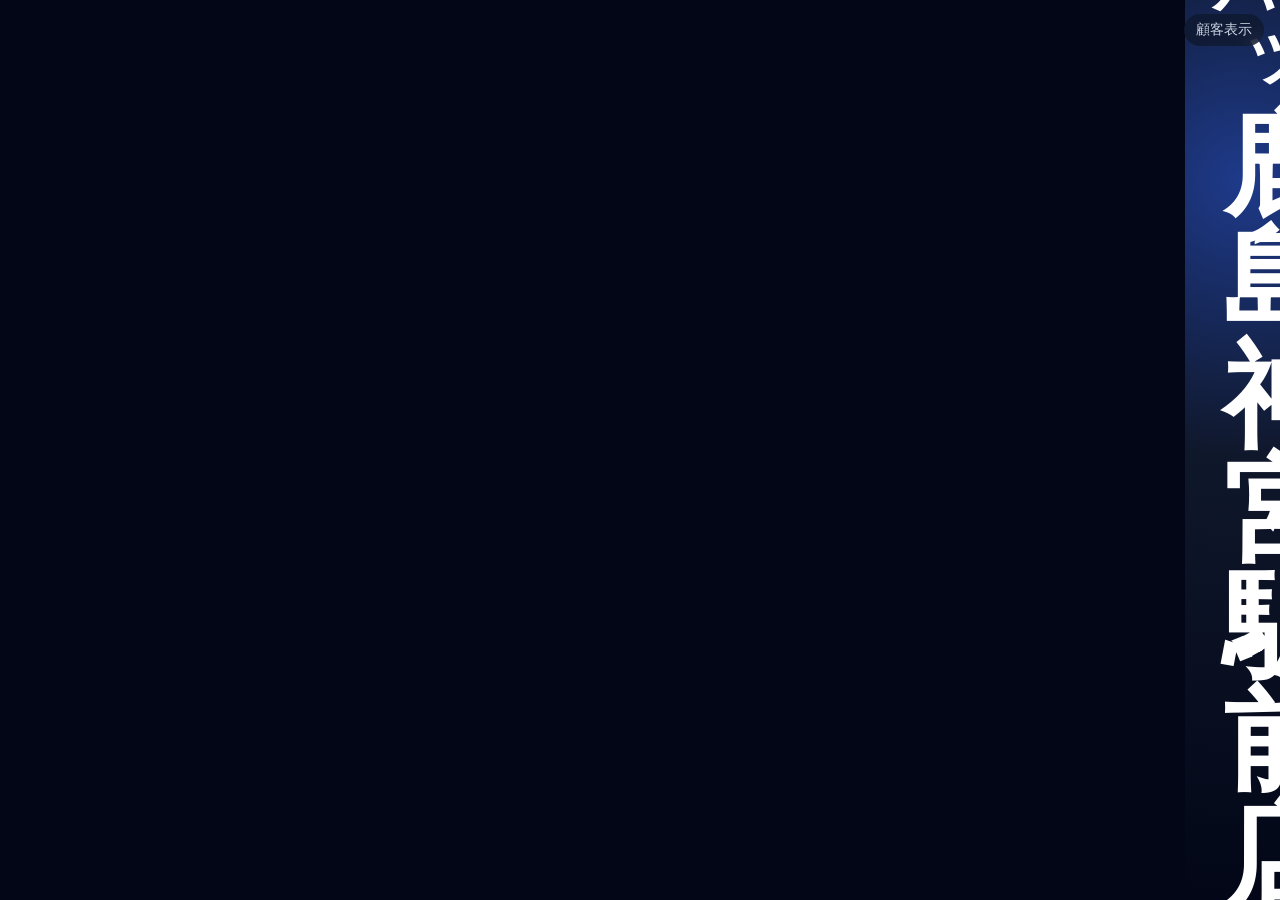
==== customer.html @ 401c91ed "Add files via upload" ====
<!doctype html>
<html lang="ja">
<head>
  <meta charset="utf-8" />
  <meta name="viewport" content="width=device-width, initial-scale=1, viewport-fit=cover, user-scalable=no" />
  <meta name="theme-color" content="#020617" />
  <meta name="apple-mobile-web-app-capable" content="yes" />
  <meta name="apple-mobile-web-app-status-bar-style" content="black-translucent" />
  <title>鹿島ハイツ 鹿島神宮駅前店 顧客表示</title>
  <link rel="stylesheet" href="customer.css?v=21" />
</head>
<body>
  <main class="customer-shell">
    <section id="standbyView" class="customer-view active">
      <video id="adVideo" class="ad-video" muted playsinline autoplay loop hidden></video>
      <div id="standbyFallback" class="standby-fallback">
        <div class="standby-mark">KASHIMA HEIGHTS</div>
        <h1><span class="standby-title-small">鹿島ハイツ</span><span class="standby-title-main">鹿島神宮駅前店</span></h1>
        <p>ご注文をお待ちしています</p>
      </div>
    </section>

    <section id="orderView" class="customer-view order-view">
      <div class="customer-headline">ご注文内容</div>
      <div id="customerItems" class="customer-items"></div>
      <div class="customer-total-row"><span>合計</span><strong id="customerTotal">¥0</strong></div>
      <div class="customer-payment-row">お支払い：<strong id="customerPayment">現金</strong></div>
      <div id="customerCashInfo" class="customer-cash-info" hidden>
        <div class="customer-cash-box"><span>お預かり</span><strong id="customerTendered">¥0</strong></div>
        <div class="customer-cash-box"><span>お釣り</span><strong id="customerChange">¥0</strong></div>
      </div>
    </section>

    <section id="completeView" class="customer-view complete-view">
      <div class="complete-check">✓</div>
      <div class="complete-title">お会計ありがとうございました</div>
      <div class="complete-order-label">受付番号</div>
      <div id="completeOrderNo" class="complete-order-no">---</div>
      <div id="completePayment" class="complete-payment"></div>
      <div id="completeChange" class="complete-change"></div>
      <div class="complete-note">商品受け渡しまでお待ちください</div>
    </section>

    <div id="connectionBadge" class="connection-badge">顧客表示</div>
  </main>
  <script src="customer.js?v=21"></script>
</body>
</html>
---- customer.css ----
*{box-sizing:border-box}html,body{margin:0;width:100%;height:100%;background:#020617;font-family:-apple-system,BlinkMacSystemFont,"Hiragino Sans","Yu Gothic",sans-serif;color:#fff;overflow:hidden}.customer-shell{position:relative;width:100vw;height:100vh;background:#020617}.customer-view{position:absolute;inset:0;display:none}.customer-view.active{display:flex}.standby-fallback{width:100%;height:100%;display:flex;flex-direction:column;align-items:center;justify-content:center;background:radial-gradient(circle at 30% 20%,#1e3a8a 0,#0f172a 38%,#020617 100%);text-align:center}.standby-mark{font-size:clamp(18px,2.2vw,34px);letter-spacing:.3em;color:#93c5fd;font-weight:800;margin-bottom:20px}.standby-fallback h1{font-size:clamp(58px,10vw,150px);margin:0;line-height:1;font-weight:950}.standby-fallback p{font-size:clamp(24px,3vw,48px);margin:28px 0 0;color:#cbd5e1;font-weight:700}#standbyView{align-items:center;justify-content:center;overflow:hidden;background:#020617}
.ad-video{display:block;width:100%;height:100%;max-width:100%;max-height:100%;flex:0 0 auto;object-fit:contain;background:#020617}.order-view{padding:4vh 5vw;flex-direction:column;background:linear-gradient(180deg,#0f172a 0%,#111827 100%)}.customer-headline{font-size:clamp(34px,4.6vw,72px);font-weight:950;border-bottom:3px solid rgba(255,255,255,.2);padding-bottom:18px}.customer-items{display:grid;gap:14px;margin-top:22px;flex:1;align-content:start}.customer-item{display:grid;grid-template-columns:1fr auto auto;gap:24px;align-items:center;font-size:clamp(26px,3.6vw,54px);padding:10px 0}.customer-item-name{font-weight:850}.customer-item-qty{font-weight:800;color:#cbd5e1}.customer-item-sub{font-weight:950;min-width:7ch;text-align:right}.customer-total-row{display:flex;justify-content:space-between;align-items:flex-end;border-top:4px solid #fff;padding-top:18px;font-size:clamp(34px,5vw,76px);font-weight:900}.customer-total-row strong{font-size:clamp(54px,8vw,122px);line-height:.95}.customer-payment-row{margin-top:12px;font-size:clamp(22px,2.8vw,42px);color:#cbd5e1;text-align:right}.customer-payment-row strong{color:#fff}.complete-view{flex-direction:column;align-items:center;justify-content:center;background:radial-gradient(circle at center,#14532d 0,#052e16 48%,#020617 100%);text-align:center}.complete-check{width:110px;height:110px;border-radius:999px;background:#dcfce7;color:#166534;display:grid;place-items:center;font-size:72px;font-weight:950;margin-bottom:20px}.complete-title{font-size:clamp(34px,4.6vw,70px);font-weight:950}.complete-order-label{font-size:clamp(20px,2.5vw,36px);color:#bbf7d0;margin-top:30px}.complete-order-no{font-size:clamp(100px,16vw,230px);font-weight:1000;line-height:.9}.complete-payment,.complete-change{font-size:clamp(22px,2.8vw,42px);margin-top:16px}.complete-note{font-size:clamp(24px,3.2vw,48px);margin-top:28px;color:#dcfce7;font-weight:800}.connection-badge{position:absolute;right:16px;top:14px;padding:7px 12px;border-radius:999px;background:rgba(15,23,42,.72);backdrop-filter:blur(8px);font-size:14px;color:#cbd5e1}

.standby-fallback h1{display:flex;flex-direction:column;align-items:center;gap:.12em;}
.standby-title-small{font-size:clamp(34px,4.8vw,72px);line-height:1.1;font-weight:800;letter-spacing:.06em;}
.standby-title-main{font-size:clamp(58px,9vw,128px);line-height:1;font-weight:950;}
.customer-cash-info{display:grid;grid-template-columns:1fr 1fr;gap:18px;margin-top:18px;}
.customer-cash-box{background:rgba(255,255,255,.08);border:1px solid rgba(255,255,255,.14);border-radius:18px;padding:18px 22px;display:flex;justify-content:space-between;align-items:flex-end;font-size:clamp(20px,2.3vw,34px);color:#cbd5e1;}
.customer-cash-box strong{font-size:clamp(30px,3.5vw,54px);color:#fff;line-height:1;}
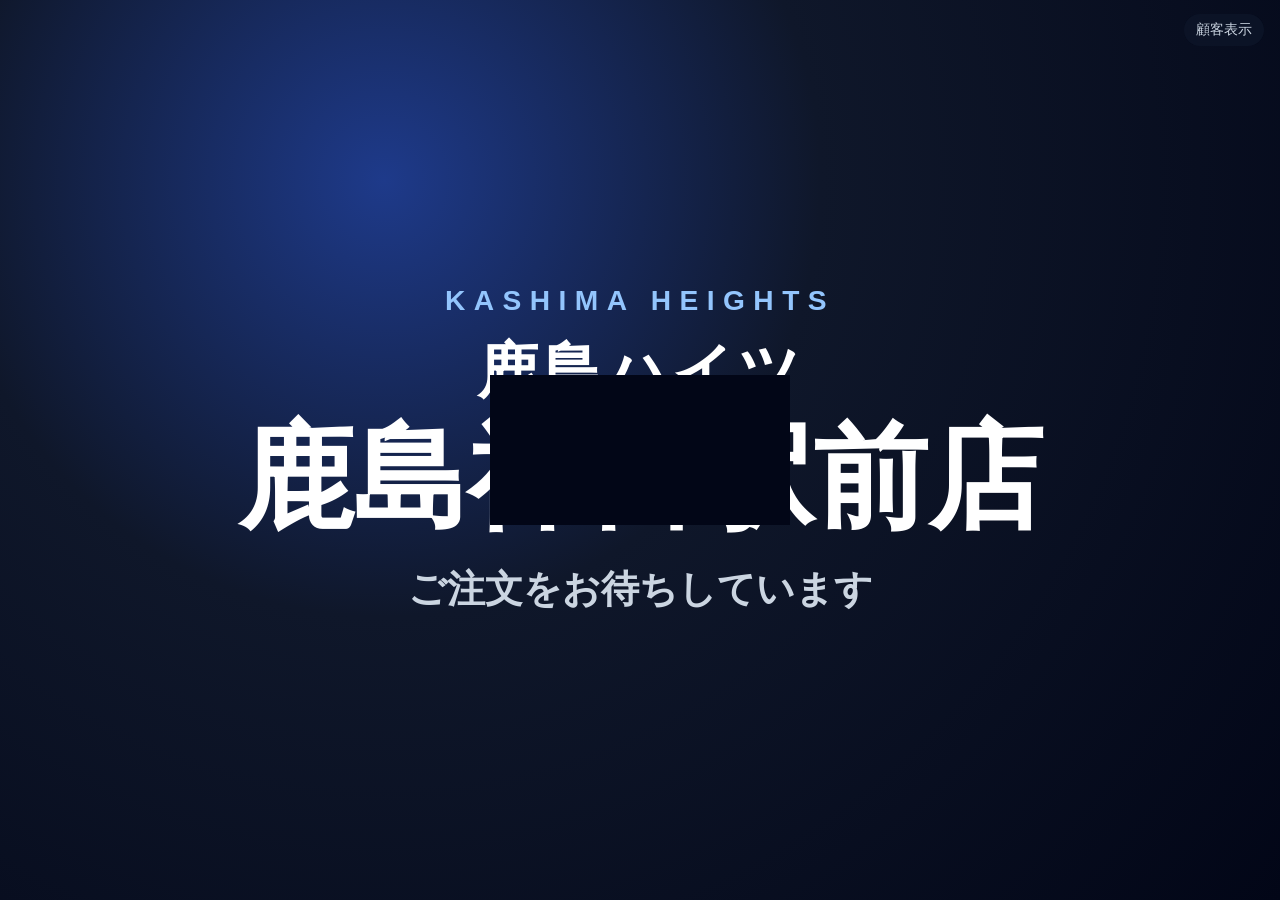
==== commit 86f59474: "Add files via upload" ====
--- a/customer.html
+++ b/customer.html
@@ -7,7 +7,7 @@
   <meta name="apple-mobile-web-app-capable" content="yes" />
   <meta name="apple-mobile-web-app-status-bar-style" content="black-translucent" />
   <title>鹿島ハイツ 鹿島神宮駅前店 顧客表示</title>
-  <link rel="stylesheet" href="customer.css?v=21" />
+  <link rel="stylesheet" href="customer.css?v=23" />
 </head>
 <body>
   <main class="customer-shell">
@@ -43,6 +43,6 @@
 
     <div id="connectionBadge" class="connection-badge">顧客表示</div>
   </main>
-  <script src="customer.js?v=21"></script>
+  <script src="customer.js?v=23"></script>
 </body>
 </html>
--- a/customer.css
+++ b/customer.css
@@ -1,5 +1,5 @@
-*{box-sizing:border-box}html,body{margin:0;width:100%;height:100%;background:#020617;font-family:-apple-system,BlinkMacSystemFont,"Hiragino Sans","Yu Gothic",sans-serif;color:#fff;overflow:hidden}.customer-shell{position:relative;width:100vw;height:100vh;background:#020617}.customer-view{position:absolute;inset:0;display:none}.customer-view.active{display:flex}.standby-fallback{width:100%;height:100%;display:flex;flex-direction:column;align-items:center;justify-content:center;background:radial-gradient(circle at 30% 20%,#1e3a8a 0,#0f172a 38%,#020617 100%);text-align:center}.standby-mark{font-size:clamp(18px,2.2vw,34px);letter-spacing:.3em;color:#93c5fd;font-weight:800;margin-bottom:20px}.standby-fallback h1{font-size:clamp(58px,10vw,150px);margin:0;line-height:1;font-weight:950}.standby-fallback p{font-size:clamp(24px,3vw,48px);margin:28px 0 0;color:#cbd5e1;font-weight:700}#standbyView{align-items:center;justify-content:center;overflow:hidden;background:#020617}
-.ad-video{display:block;width:100%;height:100%;max-width:100%;max-height:100%;flex:0 0 auto;object-fit:contain;background:#020617}.order-view{padding:4vh 5vw;flex-direction:column;background:linear-gradient(180deg,#0f172a 0%,#111827 100%)}.customer-headline{font-size:clamp(34px,4.6vw,72px);font-weight:950;border-bottom:3px solid rgba(255,255,255,.2);padding-bottom:18px}.customer-items{display:grid;gap:14px;margin-top:22px;flex:1;align-content:start}.customer-item{display:grid;grid-template-columns:1fr auto auto;gap:24px;align-items:center;font-size:clamp(26px,3.6vw,54px);padding:10px 0}.customer-item-name{font-weight:850}.customer-item-qty{font-weight:800;color:#cbd5e1}.customer-item-sub{font-weight:950;min-width:7ch;text-align:right}.customer-total-row{display:flex;justify-content:space-between;align-items:flex-end;border-top:4px solid #fff;padding-top:18px;font-size:clamp(34px,5vw,76px);font-weight:900}.customer-total-row strong{font-size:clamp(54px,8vw,122px);line-height:.95}.customer-payment-row{margin-top:12px;font-size:clamp(22px,2.8vw,42px);color:#cbd5e1;text-align:right}.customer-payment-row strong{color:#fff}.complete-view{flex-direction:column;align-items:center;justify-content:center;background:radial-gradient(circle at center,#14532d 0,#052e16 48%,#020617 100%);text-align:center}.complete-check{width:110px;height:110px;border-radius:999px;background:#dcfce7;color:#166534;display:grid;place-items:center;font-size:72px;font-weight:950;margin-bottom:20px}.complete-title{font-size:clamp(34px,4.6vw,70px);font-weight:950}.complete-order-label{font-size:clamp(20px,2.5vw,36px);color:#bbf7d0;margin-top:30px}.complete-order-no{font-size:clamp(100px,16vw,230px);font-weight:1000;line-height:.9}.complete-payment,.complete-change{font-size:clamp(22px,2.8vw,42px);margin-top:16px}.complete-note{font-size:clamp(24px,3.2vw,48px);margin-top:28px;color:#dcfce7;font-weight:800}.connection-badge{position:absolute;right:16px;top:14px;padding:7px 12px;border-radius:999px;background:rgba(15,23,42,.72);backdrop-filter:blur(8px);font-size:14px;color:#cbd5e1}
+*{box-sizing:border-box}html,body{margin:0;width:100%;height:100%;background:#020617;font-family:-apple-system,BlinkMacSystemFont,"Hiragino Sans","Yu Gothic",sans-serif;color:#fff;overflow:hidden}.customer-shell{position:fixed;inset:0;width:auto;height:auto;background:#020617}.customer-view{position:absolute;inset:0;display:none}.customer-view.active{display:flex}.standby-fallback{width:100%;height:100%;display:flex;flex-direction:column;align-items:center;justify-content:center;background:radial-gradient(circle at 30% 20%,#1e3a8a 0,#0f172a 38%,#020617 100%);text-align:center}.standby-mark{font-size:clamp(18px,2.2vw,34px);letter-spacing:.3em;color:#93c5fd;font-weight:800;margin-bottom:20px}.standby-fallback h1{font-size:clamp(58px,10vw,150px);margin:0;line-height:1;font-weight:950}.standby-fallback p{font-size:clamp(24px,3vw,48px);margin:28px 0 0;color:#cbd5e1;font-weight:700}#standbyView{align-items:center;justify-content:center;overflow:hidden;background:#020617}
+.ad-video{display:block;position:absolute;left:50%;top:50%;transform:translate(-50%,-50%);width:auto;height:auto;max-width:none;max-height:none;object-fit:contain;background:#020617}.order-view{padding:4vh 5vw;flex-direction:column;background:linear-gradient(180deg,#0f172a 0%,#111827 100%)}.customer-headline{font-size:clamp(34px,4.6vw,72px);font-weight:950;border-bottom:3px solid rgba(255,255,255,.2);padding-bottom:18px}.customer-items{display:grid;gap:14px;margin-top:22px;flex:1;align-content:start}.customer-item{display:grid;grid-template-columns:1fr auto auto;gap:24px;align-items:center;font-size:clamp(26px,3.6vw,54px);padding:10px 0}.customer-item-name{font-weight:850}.customer-item-qty{font-weight:800;color:#cbd5e1}.customer-item-sub{font-weight:950;min-width:7ch;text-align:right}.customer-total-row{display:flex;justify-content:space-between;align-items:flex-end;border-top:4px solid #fff;padding-top:18px;font-size:clamp(34px,5vw,76px);font-weight:900}.customer-total-row strong{font-size:clamp(54px,8vw,122px);line-height:.95}.customer-payment-row{margin-top:12px;font-size:clamp(22px,2.8vw,42px);color:#cbd5e1;text-align:right}.customer-payment-row strong{color:#fff}.complete-view{flex-direction:column;align-items:center;justify-content:center;background:radial-gradient(circle at center,#14532d 0,#052e16 48%,#020617 100%);text-align:center}.complete-check{width:110px;height:110px;border-radius:999px;background:#dcfce7;color:#166534;display:grid;place-items:center;font-size:72px;font-weight:950;margin-bottom:20px}.complete-title{font-size:clamp(34px,4.6vw,70px);font-weight:950}.complete-order-label{font-size:clamp(20px,2.5vw,36px);color:#bbf7d0;margin-top:30px}.complete-order-no{font-size:clamp(100px,16vw,230px);font-weight:1000;line-height:.9}.complete-payment,.complete-change{font-size:clamp(22px,2.8vw,42px);margin-top:16px}.complete-note{font-size:clamp(24px,3.2vw,48px);margin-top:28px;color:#dcfce7;font-weight:800}.connection-badge{position:absolute;right:16px;top:14px;padding:7px 12px;border-radius:999px;background:rgba(15,23,42,.72);backdrop-filter:blur(8px);font-size:14px;color:#cbd5e1}
 
 .standby-fallback h1{display:flex;flex-direction:column;align-items:center;gap:.12em;}
 .standby-title-small{font-size:clamp(34px,4.8vw,72px);line-height:1.1;font-weight:800;letter-spacing:.06em;}
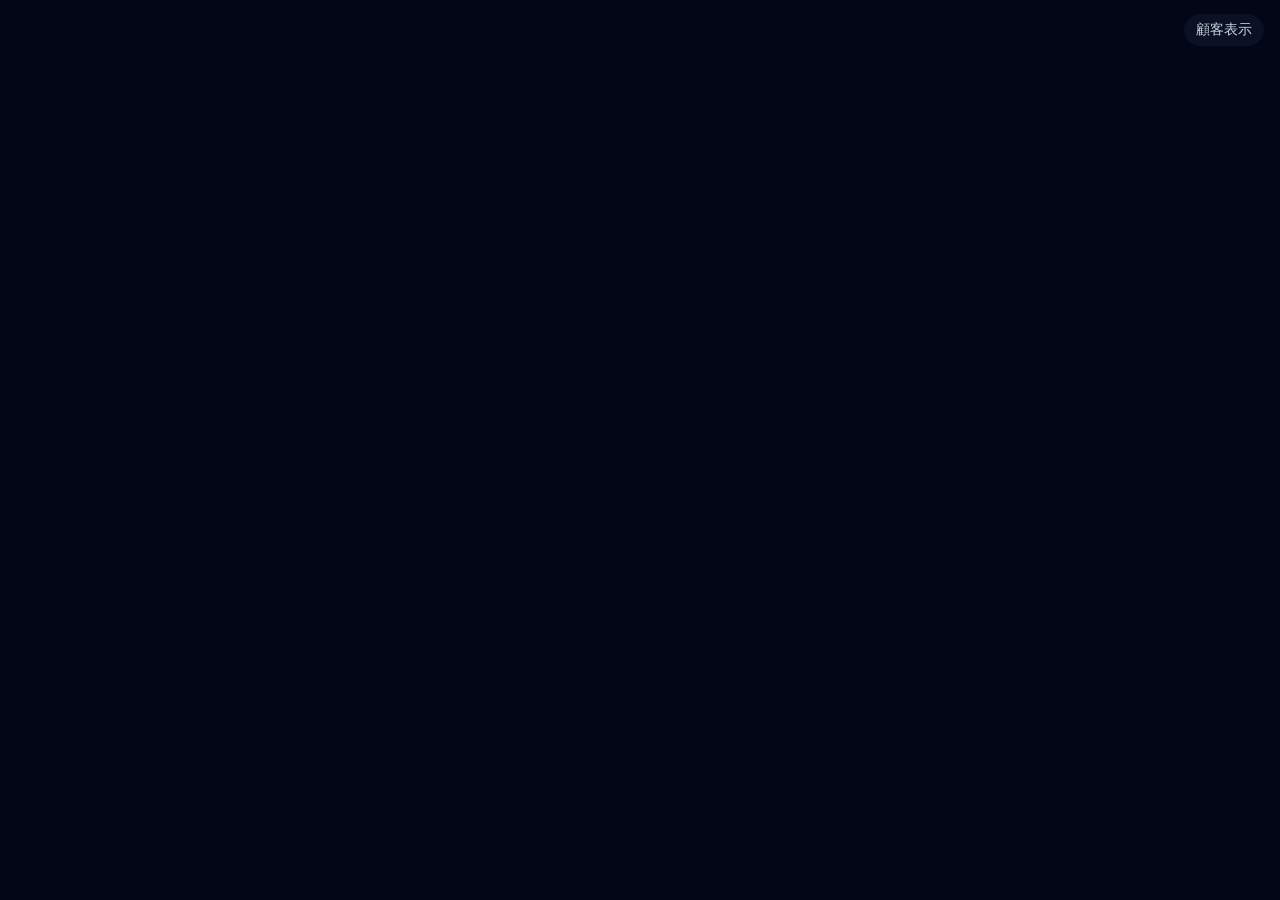
==== commit aaef0fc7: "Add files via upload" ====
--- a/customer.html
+++ b/customer.html
@@ -7,12 +7,12 @@
   <meta name="apple-mobile-web-app-capable" content="yes" />
   <meta name="apple-mobile-web-app-status-bar-style" content="black-translucent" />
   <title>鹿島ハイツ 鹿島神宮駅前店 顧客表示</title>
-  <link rel="stylesheet" href="customer.css?v=23" />
+  <link rel="stylesheet" href="customer.css?v=24" />
 </head>
 <body>
   <main class="customer-shell">
     <section id="standbyView" class="customer-view active">
-      <video id="adVideo" class="ad-video" muted playsinline autoplay loop hidden></video>
+      <video id="adVideo" class="ad-video" muted playsinline webkit-playsinline autoplay loop preload="auto" hidden></video>
       <div id="standbyFallback" class="standby-fallback">
         <div class="standby-mark">KASHIMA HEIGHTS</div>
         <h1><span class="standby-title-small">鹿島ハイツ</span><span class="standby-title-main">鹿島神宮駅前店</span></h1>
@@ -22,12 +22,30 @@
 
     <section id="orderView" class="customer-view order-view">
       <div class="customer-headline">ご注文内容</div>
-      <div id="customerItems" class="customer-items"></div>
-      <div class="customer-total-row"><span>合計</span><strong id="customerTotal">¥0</strong></div>
-      <div class="customer-payment-row">お支払い：<strong id="customerPayment">現金</strong></div>
-      <div id="customerCashInfo" class="customer-cash-info" hidden>
-        <div class="customer-cash-box"><span>お預かり</span><strong id="customerTendered">¥0</strong></div>
-        <div class="customer-cash-box"><span>お釣り</span><strong id="customerChange">¥0</strong></div>
+      <div class="order-main-layout">
+        <div class="order-list-pane">
+          <div id="customerItems" class="customer-items"></div>
+        </div>
+        <aside class="order-side-pane">
+          <div class="customer-total-row"><span>合計</span><strong id="customerTotal">¥0</strong></div>
+          <div class="customer-payment-row">お支払い：<strong id="customerPayment">現金</strong></div>
+          <div id="customerCashInfo" class="customer-cash-info" hidden>
+            <div class="customer-cash-box"><span>お預かり</span><strong id="customerTendered">¥0</strong></div>
+            <div class="customer-cash-box"><span>お釣り</span><strong id="customerChange">¥0</strong></div>
+          </div>
+          <div id="customerQrInfo" class="customer-qr-info" hidden>
+            <div class="customer-qr-header">QRコード決済</div>
+            <div class="customer-qr-method" id="customerQrMethod">PayPay / 楽天ペイ / d払い / au PAY</div>
+            <img class="customer-qr-logo-strip" src="./assets/payment-logos.png" alt="対応QR決済ブランド" />
+            <div class="customer-qr-card">
+              <img id="customerQrImage" class="customer-qr-image" src="./assets/payment-qr.png" alt="決済用QRコード" />
+            </div>
+            <div class="customer-qr-note">
+              <p>こちらのQRコードを、スマートフォンの決済画面からカメラで読み取ってください。</p>
+              <p>決済完了まで、画面を閉じずにお待ちください。</p>
+            </div>
+          </div>
+        </aside>
       </div>
     </section>
 
@@ -43,6 +61,6 @@
 
     <div id="connectionBadge" class="connection-badge">顧客表示</div>
   </main>
-  <script src="customer.js?v=23"></script>
+  <script src="customer.js?v=24"></script>
 </body>
 </html>
--- a/customer.css
+++ b/customer.css
@@ -1,9 +1,52 @@
-*{box-sizing:border-box}html,body{margin:0;width:100%;height:100%;background:#020617;font-family:-apple-system,BlinkMacSystemFont,"Hiragino Sans","Yu Gothic",sans-serif;color:#fff;overflow:hidden}.customer-shell{position:fixed;inset:0;width:auto;height:auto;background:#020617}.customer-view{position:absolute;inset:0;display:none}.customer-view.active{display:flex}.standby-fallback{width:100%;height:100%;display:flex;flex-direction:column;align-items:center;justify-content:center;background:radial-gradient(circle at 30% 20%,#1e3a8a 0,#0f172a 38%,#020617 100%);text-align:center}.standby-mark{font-size:clamp(18px,2.2vw,34px);letter-spacing:.3em;color:#93c5fd;font-weight:800;margin-bottom:20px}.standby-fallback h1{font-size:clamp(58px,10vw,150px);margin:0;line-height:1;font-weight:950}.standby-fallback p{font-size:clamp(24px,3vw,48px);margin:28px 0 0;color:#cbd5e1;font-weight:700}#standbyView{align-items:center;justify-content:center;overflow:hidden;background:#020617}
-.ad-video{display:block;position:absolute;left:50%;top:50%;transform:translate(-50%,-50%);width:auto;height:auto;max-width:none;max-height:none;object-fit:contain;background:#020617}.order-view{padding:4vh 5vw;flex-direction:column;background:linear-gradient(180deg,#0f172a 0%,#111827 100%)}.customer-headline{font-size:clamp(34px,4.6vw,72px);font-weight:950;border-bottom:3px solid rgba(255,255,255,.2);padding-bottom:18px}.customer-items{display:grid;gap:14px;margin-top:22px;flex:1;align-content:start}.customer-item{display:grid;grid-template-columns:1fr auto auto;gap:24px;align-items:center;font-size:clamp(26px,3.6vw,54px);padding:10px 0}.customer-item-name{font-weight:850}.customer-item-qty{font-weight:800;color:#cbd5e1}.customer-item-sub{font-weight:950;min-width:7ch;text-align:right}.customer-total-row{display:flex;justify-content:space-between;align-items:flex-end;border-top:4px solid #fff;padding-top:18px;font-size:clamp(34px,5vw,76px);font-weight:900}.customer-total-row strong{font-size:clamp(54px,8vw,122px);line-height:.95}.customer-payment-row{margin-top:12px;font-size:clamp(22px,2.8vw,42px);color:#cbd5e1;text-align:right}.customer-payment-row strong{color:#fff}.complete-view{flex-direction:column;align-items:center;justify-content:center;background:radial-gradient(circle at center,#14532d 0,#052e16 48%,#020617 100%);text-align:center}.complete-check{width:110px;height:110px;border-radius:999px;background:#dcfce7;color:#166534;display:grid;place-items:center;font-size:72px;font-weight:950;margin-bottom:20px}.complete-title{font-size:clamp(34px,4.6vw,70px);font-weight:950}.complete-order-label{font-size:clamp(20px,2.5vw,36px);color:#bbf7d0;margin-top:30px}.complete-order-no{font-size:clamp(100px,16vw,230px);font-weight:1000;line-height:.9}.complete-payment,.complete-change{font-size:clamp(22px,2.8vw,42px);margin-top:16px}.complete-note{font-size:clamp(24px,3.2vw,48px);margin-top:28px;color:#dcfce7;font-weight:800}.connection-badge{position:absolute;right:16px;top:14px;padding:7px 12px;border-radius:999px;background:rgba(15,23,42,.72);backdrop-filter:blur(8px);font-size:14px;color:#cbd5e1}
-
-.standby-fallback h1{display:flex;flex-direction:column;align-items:center;gap:.12em;}
-.standby-title-small{font-size:clamp(34px,4.8vw,72px);line-height:1.1;font-weight:800;letter-spacing:.06em;}
-.standby-title-main{font-size:clamp(58px,9vw,128px);line-height:1;font-weight:950;}
-.customer-cash-info{display:grid;grid-template-columns:1fr 1fr;gap:18px;margin-top:18px;}
-.customer-cash-box{background:rgba(255,255,255,.08);border:1px solid rgba(255,255,255,.14);border-radius:18px;padding:18px 22px;display:flex;justify-content:space-between;align-items:flex-end;font-size:clamp(20px,2.3vw,34px);color:#cbd5e1;}
-.customer-cash-box strong{font-size:clamp(30px,3.5vw,54px);color:#fff;line-height:1;}
+*{box-sizing:border-box}
+html,body{margin:0;width:100%;height:100%;background:#020617;font-family:-apple-system,BlinkMacSystemFont,"Hiragino Sans","Yu Gothic",sans-serif;color:#fff;overflow:hidden}
+.customer-shell{position:fixed;inset:0;background:#020617}
+.customer-view{position:absolute;inset:0;display:none}
+.customer-view.active{display:flex}
+#standbyView{align-items:center;justify-content:center;overflow:hidden;background:#020617}
+.standby-fallback{width:100%;height:100%;display:flex;flex-direction:column;align-items:center;justify-content:center;background:radial-gradient(circle at 30% 20%,#1e3a8a 0,#0f172a 38%,#020617 100%);text-align:center;padding:4vh 4vw}
+.standby-mark{font-size:clamp(18px,2.2vw,34px);letter-spacing:.3em;color:#93c5fd;font-weight:800;margin-bottom:20px}
+.standby-fallback h1{display:flex;flex-direction:column;align-items:center;gap:.12em;font-size:clamp(58px,10vw,150px);margin:0;line-height:1;font-weight:950}
+.standby-title-small{font-size:clamp(34px,4.8vw,72px);line-height:1.1;font-weight:800;letter-spacing:.06em}
+.standby-title-main{font-size:clamp(58px,9vw,128px);line-height:1;font-weight:950}
+.standby-fallback p{font-size:clamp(24px,3vw,48px);margin:28px 0 0;color:#cbd5e1;font-weight:700}
+.ad-video{position:absolute;inset:0;width:100%;height:100%;display:block;object-fit:contain;background:#020617}
+.order-view{padding:3.5vh 4vw 4vh;flex-direction:column;background:linear-gradient(180deg,#0f172a 0%,#111827 100%)}
+.customer-headline{font-size:clamp(34px,4.6vw,72px);font-weight:950;border-bottom:3px solid rgba(255,255,255,.2);padding-bottom:18px;flex:0 0 auto}
+.order-main-layout{display:grid;grid-template-columns:minmax(0,1.25fr) minmax(420px,.95fr);gap:2.2vw;flex:1;min-height:0;padding-top:2.2vh}
+.order-list-pane,.order-side-pane{min-height:0}
+.order-list-pane{display:flex;flex-direction:column}
+.customer-items{display:grid;gap:12px;align-content:start;overflow:auto;padding-right:1vw}
+.customer-item{display:grid;grid-template-columns:minmax(0,1fr) auto auto;gap:18px;align-items:center;font-size:clamp(24px,2.75vw,48px);padding:10px 0;border-bottom:1px solid rgba(255,255,255,.08)}
+.customer-item-name{font-weight:850;line-height:1.2;min-width:0;word-break:break-word}
+.customer-item-qty{font-weight:800;color:#cbd5e1;white-space:nowrap}
+.customer-item-sub{font-weight:950;text-align:right;white-space:nowrap}
+.order-side-pane{display:flex;flex-direction:column;gap:14px;min-width:0}
+.customer-total-row{display:flex;justify-content:space-between;align-items:flex-end;border-top:4px solid #fff;padding-top:18px;font-size:clamp(30px,3.6vw,62px);font-weight:900}
+.customer-total-row strong{font-size:clamp(54px,7.2vw,112px);line-height:.95;text-align:right;margin-left:18px}
+.customer-payment-row{font-size:clamp(22px,2.2vw,36px);color:#cbd5e1;text-align:right}
+.customer-payment-row strong{color:#fff}
+.customer-cash-info{display:grid;grid-template-columns:1fr 1fr;gap:14px}
+.customer-cash-box{background:rgba(255,255,255,.08);border:1px solid rgba(255,255,255,.14);border-radius:18px;padding:18px 20px;display:flex;justify-content:space-between;align-items:flex-end;font-size:clamp(18px,1.8vw,28px);color:#cbd5e1;gap:12px}
+.customer-cash-box strong{font-size:clamp(26px,2.8vw,46px);color:#fff;line-height:1;white-space:nowrap}
+.customer-qr-info{margin-top:auto;background:rgba(255,255,255,.06);border:1px solid rgba(255,255,255,.12);border-radius:28px;padding:20px 22px 22px;display:flex;flex-direction:column;align-items:center;text-align:center;gap:12px;box-shadow:0 20px 44px rgba(0,0,0,.2)}
+.customer-qr-header{font-size:clamp(22px,2vw,34px);font-weight:900;color:#bfdbfe;letter-spacing:.05em}
+.customer-qr-method{font-size:clamp(20px,1.8vw,30px);font-weight:800}
+.customer-qr-logo-strip{display:block;width:min(100%,620px);height:auto;max-height:84px;object-fit:contain;border-radius:12px;background:#fff;padding:6px 10px}
+.customer-qr-card{background:#fff;border-radius:26px;padding:14px;display:flex;align-items:center;justify-content:center;width:min(100%,560px);box-shadow:0 14px 30px rgba(0,0,0,.22)}
+.customer-qr-image{display:block;width:100%;height:auto;max-width:420px;max-height:420px;object-fit:contain}
+.customer-qr-note{display:grid;gap:8px;font-size:clamp(18px,1.55vw,26px);line-height:1.45;color:#e5e7eb}
+.customer-qr-note p{margin:0}
+.complete-view{flex-direction:column;align-items:center;justify-content:center;background:radial-gradient(circle at center,#14532d 0,#052e16 48%,#020617 100%);text-align:center;padding:4vh 4vw}
+.complete-check{width:110px;height:110px;border-radius:999px;background:#dcfce7;color:#166534;display:grid;place-items:center;font-size:72px;font-weight:950;margin-bottom:20px}
+.complete-title{font-size:clamp(34px,4.6vw,70px);font-weight:950}
+.complete-order-label{font-size:clamp(20px,2.5vw,36px);color:#bbf7d0;margin-top:30px}
+.complete-order-no{font-size:clamp(100px,16vw,230px);font-weight:1000;line-height:.9}
+.complete-payment,.complete-change{font-size:clamp(22px,2.8vw,42px);margin-top:16px}
+.complete-note{font-size:clamp(24px,3.2vw,48px);margin-top:28px;color:#dcfce7;font-weight:800}
+.connection-badge{position:absolute;right:16px;top:14px;padding:7px 12px;border-radius:999px;background:rgba(15,23,42,.72);backdrop-filter:blur(8px);font-size:14px;color:#cbd5e1;z-index:5}
+@media (max-width: 1100px){
+  .order-main-layout{grid-template-columns:1fr;gap:18px;overflow:auto}
+  .customer-items{padding-right:0}
+  .customer-qr-info{margin-top:0}
+}
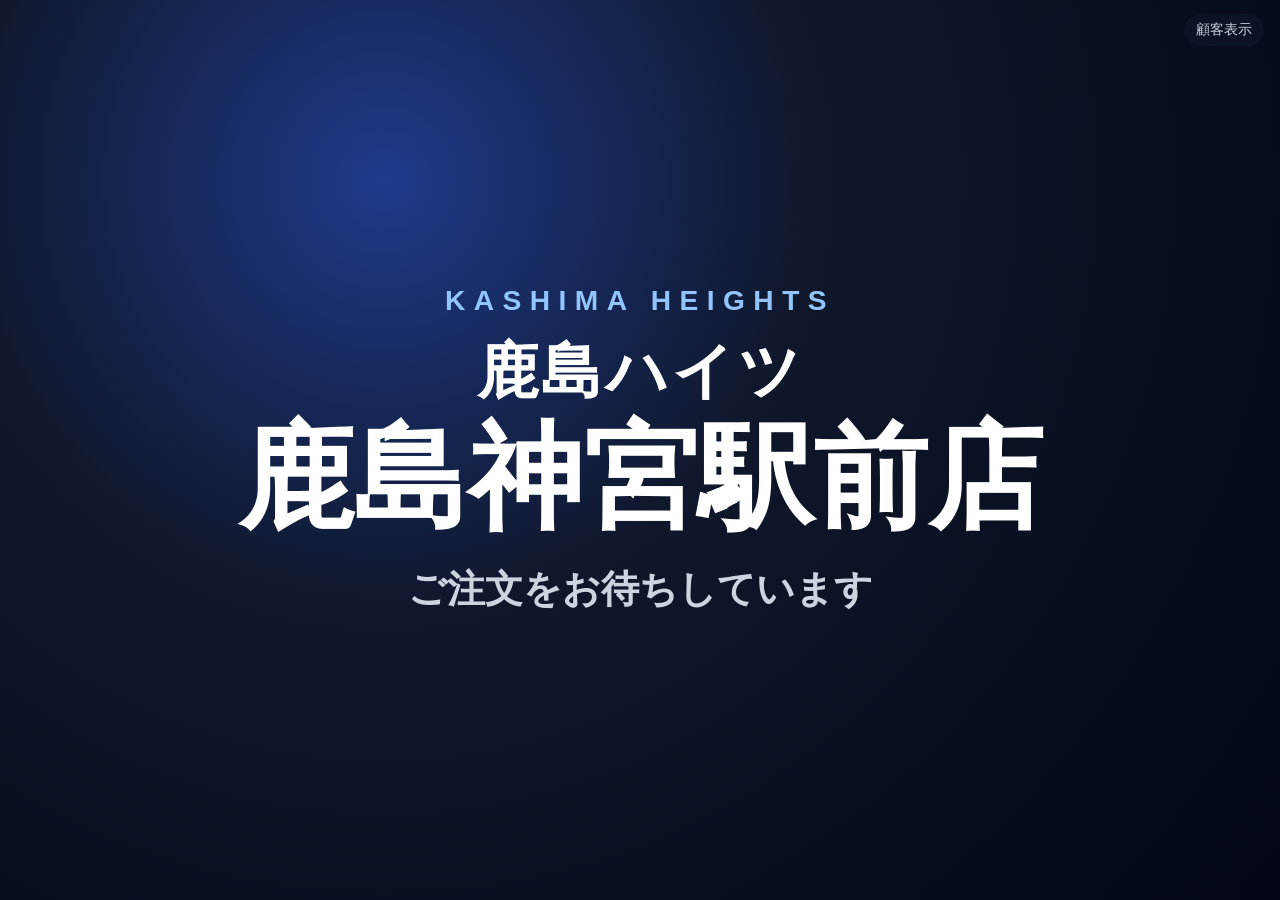
==== commit 538060e7: "Add files via upload" ====
--- a/customer.html
+++ b/customer.html
@@ -7,7 +7,7 @@
   <meta name="apple-mobile-web-app-capable" content="yes" />
   <meta name="apple-mobile-web-app-status-bar-style" content="black-translucent" />
   <title>鹿島ハイツ 鹿島神宮駅前店 顧客表示</title>
-  <link rel="stylesheet" href="customer.css?v=24" />
+  <link rel="stylesheet" href="customer.css?v=25" />
 </head>
 <body>
   <main class="customer-shell">
@@ -61,6 +61,6 @@
 
     <div id="connectionBadge" class="connection-badge">顧客表示</div>
   </main>
-  <script src="customer.js?v=24"></script>
+  <script src="customer.js?v=25"></script>
 </body>
 </html>
--- a/customer.css
+++ b/customer.css
@@ -1,4 +1,5 @@
 *{box-sizing:border-box}
+[hidden]{display:none!important}
 html,body{margin:0;width:100%;height:100%;background:#020617;font-family:-apple-system,BlinkMacSystemFont,"Hiragino Sans","Yu Gothic",sans-serif;color:#fff;overflow:hidden}
 .customer-shell{position:fixed;inset:0;background:#020617}
 .customer-view{position:absolute;inset:0;display:none}
@@ -50,3 +51,47 @@
   .customer-items{padding-right:0}
   .customer-qr-info{margin-top:0}
 }
+
+
+/* Ver.0.25: QR/現金表示の厳密な切替と、全体が画面内に収まるレスポンシブ調整 */
+.customer-cash-info[hidden],.customer-qr-info[hidden]{display:none!important}
+.order-view{padding:2.8vh 3.2vw 3.2vh;overflow:hidden}
+.customer-headline{font-size:clamp(32px,4.0vw,64px);padding-bottom:12px}
+.order-main-layout{grid-template-columns:minmax(0,1.18fr) minmax(360px,.82fr);gap:1.8vw;min-height:0;padding-top:1.5vh;overflow:hidden}
+.order-list-pane{overflow:hidden}
+.customer-items{gap:7px;overflow:auto;max-height:100%;padding-right:.6vw}
+.customer-item{font-size:clamp(22px,2.45vw,42px);padding:7px 0;gap:14px}
+.order-side-pane{gap:8px;overflow:hidden;justify-content:flex-start}
+.customer-total-row{padding-top:10px;font-size:clamp(28px,3.0vw,48px)}
+.customer-total-row strong{font-size:clamp(50px,6.1vw,92px)}
+.customer-payment-row{font-size:clamp(20px,2vw,31px);margin-top:0}
+.customer-cash-info{gap:10px;margin-top:4px}
+.customer-cash-box{padding:14px 16px;font-size:clamp(17px,1.6vw,25px)}
+.customer-cash-box strong{font-size:clamp(25px,2.5vw,40px)}
+.customer-qr-info{margin-top:4px;padding:12px 14px 14px;border-radius:22px;gap:7px;min-height:0;overflow:hidden}
+.customer-qr-header{font-size:clamp(20px,1.8vw,30px)}
+.customer-qr-method{font-size:clamp(17px,1.55vw,25px)}
+.customer-qr-logo-strip{width:min(100%,520px);max-height:6.5vh;min-height:0;padding:4px 8px;border-radius:10px}
+.customer-qr-card{width:min(100%,460px);padding:9px;border-radius:20px;min-height:0;max-height:34vh}
+.customer-qr-image{width:auto;height:auto;max-width:100%;max-height:31vh;object-fit:contain}
+.customer-qr-note{gap:3px;font-size:clamp(15px,1.25vw,21px);line-height:1.35}
+@media (max-height: 760px){
+  .order-view{padding-top:2vh;padding-bottom:2vh}
+  .customer-headline{font-size:clamp(28px,3.4vw,52px);padding-bottom:8px}
+  .customer-item{font-size:clamp(19px,2.1vw,34px);padding:5px 0}
+  .customer-total-row strong{font-size:clamp(42px,5.2vw,72px)}
+  .customer-qr-info{padding:9px 11px 10px;gap:5px}
+  .customer-qr-logo-strip{max-height:5.5vh}
+  .customer-qr-card{max-height:29vh}
+  .customer-qr-image{max-height:26vh}
+  .customer-qr-note{font-size:clamp(13px,1.05vw,18px)}
+}
+@media (max-width: 1100px){
+  .order-main-layout{grid-template-columns:1fr;overflow:auto}
+  .order-view{overflow:auto}
+  .order-list-pane{overflow:visible}
+  .customer-items{overflow:visible;max-height:none}
+  .order-side-pane{overflow:visible}
+  .customer-qr-card{max-height:none}
+  .customer-qr-image{max-height:min(42vh,380px)}
+}
